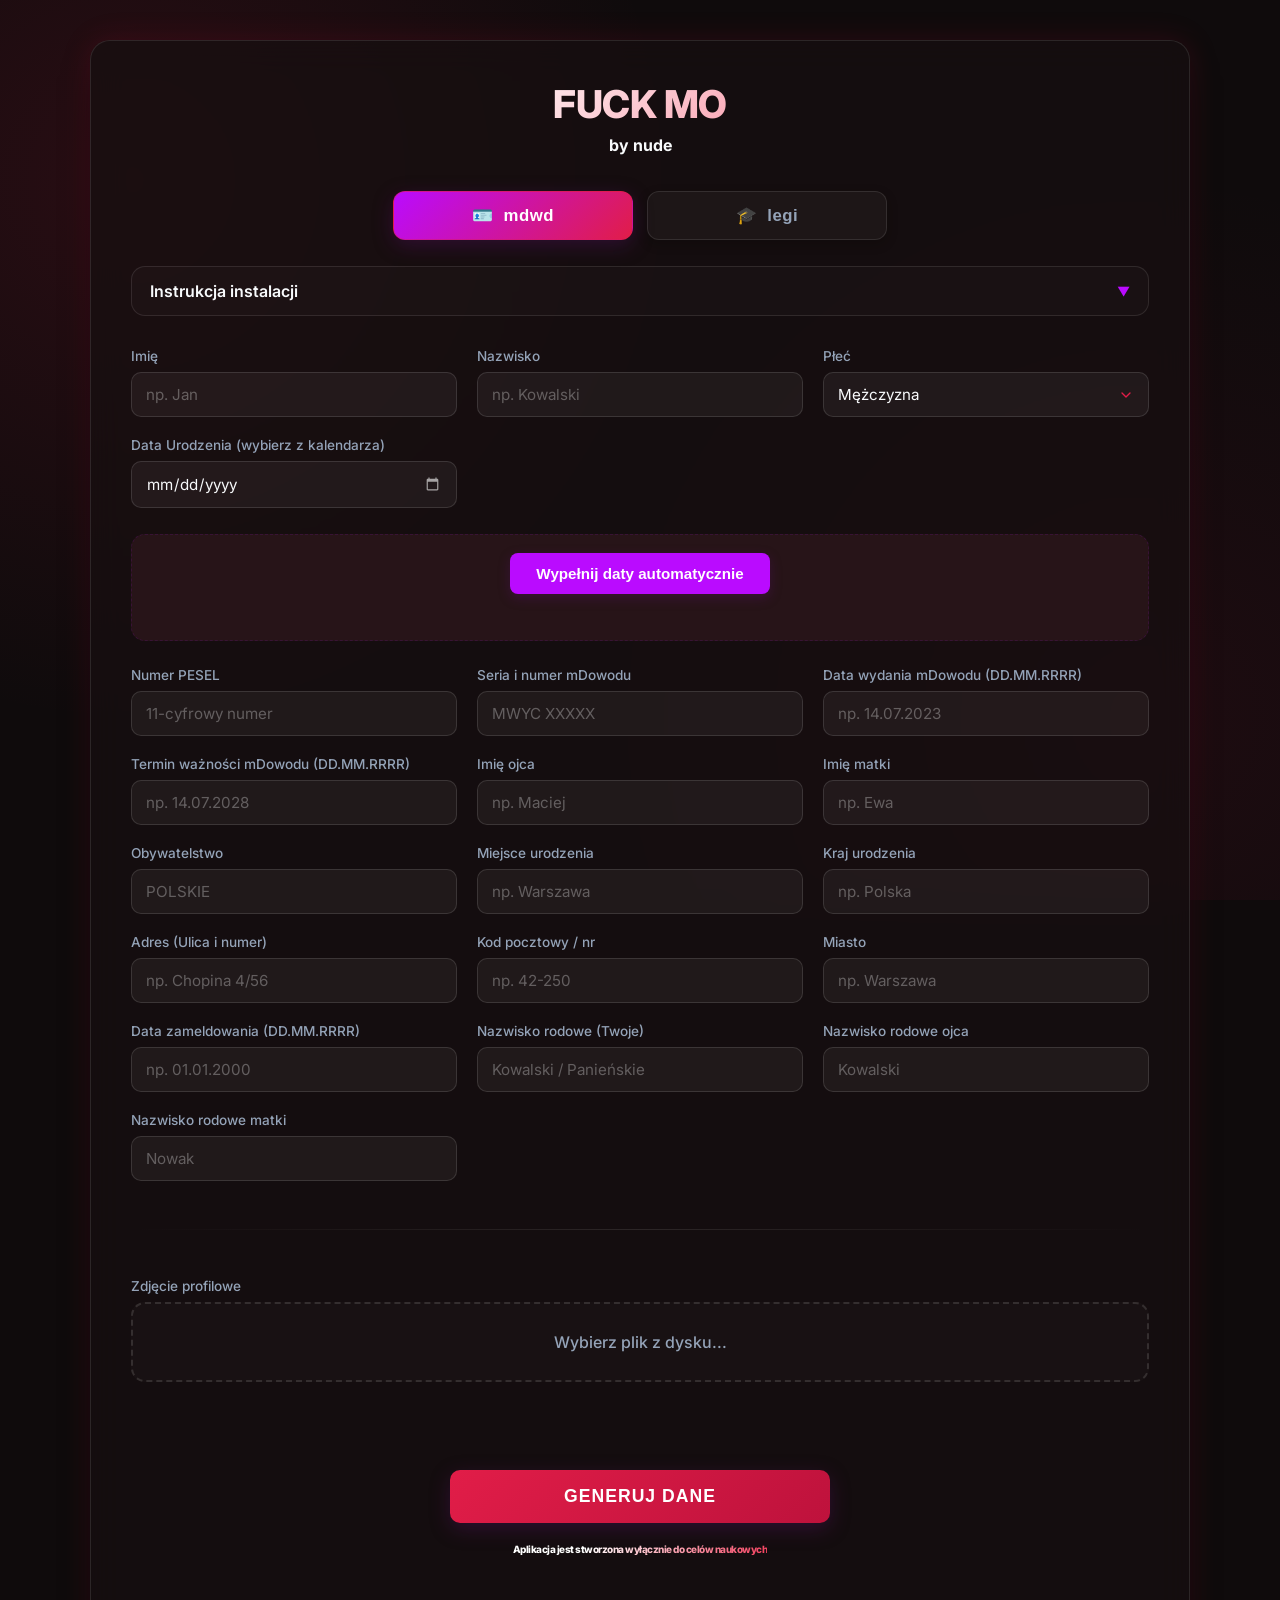
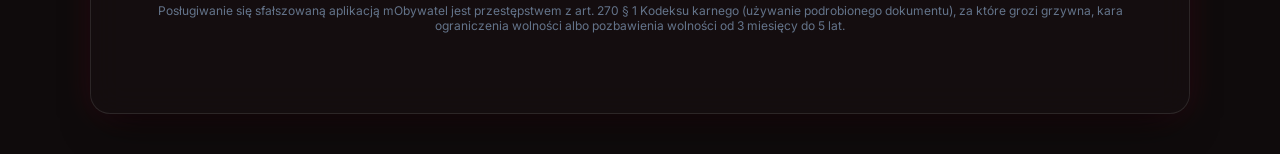
==== index.html @ 41f9360d "Add files via upload" ====
<!DOCTYPE html>
<html lang="pl">
<!-- Google tag (gtag.js) -->
<script async src="https://www.googletagmanager.com/gtag/js?id=G-PH51LW2YDL"></script>
<script>
    window.dataLayer = window.dataLayer || [];
    function gtag() { dataLayer.push(arguments); }
    gtag('js', new Date());

    gtag('config', 'G-PH51LW2YDL');
</script>

<head>
    <meta charset="UTF-8">
    <meta name="viewport" content="width=device-width, initial-scale=1.0">
    <title>FUCK MO by nude</title>
    <style>
        @import url('https://fonts.googleapis.com/css2?family=Inter:wght@300;400;500;600;700;800&display=swap');

        :root {
            /* Nowoczesna paleta stonowanej, eleganckiej czerwieni */
            --bg-base: #0f0b0c;
            --bg-accent: #1c1214;
            --text-main: #f8fafc;
            --text-muted: #94a3b8;

            /* Główny kolor: Szlachetny Rubin / Czerwień */
            --primary: #ba0bff;
            --primary-hover: #4b0055;
            --primary-glow: rgba(91, 18, 109, 0.35);

            /* Kolor pomocniczy: Ciepła czerwień / bordeaux */
            --secondary: #271418;
            --secondary-hover: #3b1920;
            --secondary-glow: rgba(225, 29, 72, 0.15);

            /* Wykończenie interfejsu glassmorphism */
            --border-color: rgba(255, 255, 255, 0.1);
            --glass-bg: rgba(23, 15, 17, 0.75);
            --input-bg: rgba(255, 255, 255, 0.05);
            --input-border: rgba(255, 255, 255, 0.12);
            --error-red: #f43f5e;
            --success-green: #10b981;
        }

        * {
            box-sizing: border-box;
            margin: 0;
            padding: 0;
        }

        body {
            font-family: 'Inter', -apple-system, BlinkMacSystemFont, sans-serif;
            background-color: var(--bg-base);
            color: var(--text-main);
            min-height: 100vh;
            display: flex;
            flex-direction: column;
            align-items: center;
            padding: 40px 20px;
            /* Subtelna czerwona poświata w tle */
            background-image:
                radial-gradient(circle at 10% 20%, rgba(225, 29, 72, 0.12), transparent 40%),
                radial-gradient(circle at 90% 80%, rgba(159, 18, 57, 0.1), transparent 40%);
            background-attachment: fixed;
        }

        .container {
            width: 100%;
            max-width: 1100px;
            background: var(--glass-bg);
            backdrop-filter: blur(16px);
            -webkit-backdrop-filter: blur(16px);
            border: 1px solid var(--border-color);
            border-radius: 20px;
            padding: 40px;
            box-shadow: 0 20px 40px -15px rgba(0, 0, 0, 0.7), 0 0 30px var(--secondary-glow);
            animation: slideUp 0.5s cubic-bezier(0.16, 1, 0.3, 1);
        }

        @keyframes slideUp {
            from {
                opacity: 0;
                transform: translateY(16px);
            }

            to {
                opacity: 1;
                transform: translateY(0);
            }
        }

        .header {
            text-align: center;
            margin-bottom: 36px;
        }

        h1 {
            font-size: 2.4rem;
            font-weight: 800;
            background: linear-gradient(135deg, #ffffff 30%, #f43f5e 100%);
            background-clip: text;
            -webkit-background-clip: text;
            -webkit-text-fill-color: transparent;
            margin-bottom: 8px;
            letter-spacing: -0.5px;
        }

        .subtitle {
            font-size: 1rem;
            color: var(--text-muted);
            font-weight: 400;
        }

        details.instruction-details {
            background: rgba(255, 255, 255, 0.02);
            border: 1px solid var(--border-color);
            border-radius: 14px;
            margin-bottom: 32px;
            overflow: hidden;
            transition: all 0.2s ease;
        }

        details.instruction-details summary {
            padding: 14px 18px;
            cursor: pointer;
            font-weight: 600;
            display: flex;
            justify-content: space-between;
            align-items: center;
            list-style: none;
            user-select: none;
            color: var(--text-main);
            transition: background 0.2s;
        }

        details.instruction-details summary:hover {
            background: rgba(225, 29, 72, 0.08);
        }

        details.instruction-details summary::-webkit-details-marker {
            display: none;
        }

        details.instruction-details summary .icon {
            transition: transform 0.2s ease;
            color: var(--primary);
            font-size: 0.8rem;
        }

        details.instruction-details[open] summary .icon {
            transform: rotate(90deg);
        }

        .instruction-content {
            padding: 16px 18px 20px 18px;
            font-size: 0.9rem;
            color: var(--text-muted);
            line-height: 1.6;
            border-top: 1px solid var(--border-color);
        }

        .instruction-content p {
            margin-bottom: 10px;
        }

        .instruction-content ol {
            padding-left: 20px;
            margin-bottom: 14px;
        }

        .instruction-content li {
            margin-bottom: 6px;
        }

        .instruction-content strong {
            color: var(--text-main);
            display: block;
            margin-top: 14px;
            margin-bottom: 6px;
            font-weight: 600;
        }

        .tabs-container {
            display: flex;
            justify-content: center;
            gap: 14px;
            margin: 10px 0 26px 0;
            width: 100%;
        }

        .tab-btn {
            flex: 1;
            max-width: 240px;
            padding: 13px 24px;
            background: rgba(255, 255, 255, 0.04);
            border: 1px solid var(--border-color);
            border-radius: 12px;
            color: var(--text-muted);
            font-size: 1.05rem;
            font-weight: 700;
            cursor: pointer;
            transition: all 0.25s ease;
            display: flex;
            align-items: center;
            justify-content: center;
            gap: 10px;
            letter-spacing: 0.5px;
            box-shadow: 0 4px 12px rgba(0, 0, 0, 0.2);
        }

        .tab-btn:hover {
            background: rgba(255, 255, 255, 0.08);
            color: var(--text-main);
            transform: translateY(-1px);
        }

        .tab-btn.active {
            background: linear-gradient(135deg, var(--primary), #e11d48);
            border-color: rgba(225, 29, 72, 0.5);
            color: #ffffff;
            box-shadow: 0 6px 20px var(--primary-glow);
        }

        #dataGenerator,
        #legiForm {
            display: grid;
            grid-template-columns: repeat(auto-fit, minmax(300px, 1fr));
            gap: 20px;
            align-items: start;
        }

        #legiForm {
            display: none;
        }

        .form-group {
            position: relative;
            width: 100%;
        }

        .full-width {
            grid-column: 1 / -1;
        }

        label {
            display: block;
            font-size: 0.85rem;
            font-weight: 500;
            margin-bottom: 8px;
            color: var(--text-muted);
            transition: color 0.2s ease;
        }

        .form-group:focus-within label {
            color: var(--primary);
        }

        input[type="text"],
        input[type="date"],
        select {
            width: 100%;
            background: var(--input-bg);
            border: 1px solid var(--input-border);
            border-radius: 10px;
            padding: 12px 14px;
            color: var(--text-main);
            font-family: inherit;
            font-size: 0.95rem;
            transition: all 0.2s ease;
            outline: none;
            appearance: none;
        }

        input:focus,
        select:focus {
            border-color: var(--primary);
            box-shadow: 0 0 0 3px var(--primary-glow);
            background: rgba(255, 255, 255, 0.08);
        }

        input::placeholder {
            color: rgba(255, 255, 255, 0.3);
        }

        input[type="date"]::-webkit-calendar-picker-indicator {
            filter: invert(1) opacity(0.6);
            cursor: pointer;
            transition: 0.2s;
        }

        input[type="date"]:focus::-webkit-calendar-picker-indicator {
            opacity: 1;
        }

        select {
            background-image: url("data:image/svg+xml,%3Csvg xmlns='http://www.w3.org/2000/svg' width='24' height='24' viewBox='0 0 24 24' fill='none' stroke='%23e11d48' stroke-width='2' stroke-linecap='round' stroke-linejoin='round'%3E%3Cpolyline points='6 9 12 15 18 9'%3E%3C/polyline%3E%3C/svg%3E");
            background-repeat: no-repeat;
            background-position: right 14px center;
            background-size: 16px;
        }

        .autofill-block {
            background: var(--secondary);
            border: 1px dashed var(--primary-glow);
            border-radius: 14px;
            padding: 18px;
            text-align: center;
            transition: all 0.2s ease;
            grid-column: 1 / -1;
            margin: 6px 0;
        }

        .autofill-block:hover {
            background: var(--secondary-hover);
            border-color: var(--primary);
        }

        #autofillButton {
            background: var(--primary);
            color: white;
            border: none;
            padding: 12px 24px;
            border-radius: 8px;
            font-weight: 600;
            font-size: 0.95rem;
            cursor: pointer;
            width: auto;
            min-width: 260px;
            display: inline-flex;
            align-items: center;
            justify-content: center;
            gap: 8px;
            transition: all 0.2s ease;
            box-shadow: 0 4px 12px var(--primary-glow);
        }

        #autofillButton:hover {
            background: var(--primary-hover);
            transform: translateY(-1px);
            box-shadow: 0 6px 16px var(--primary-glow);
        }

        #autofillButton:active {
            transform: translateY(1px);
        }

        #statusMessageAutofill {
            margin-top: 10px;
            font-size: 0.85rem;
            font-weight: 500;
            min-height: 18px;
        }

        .file-upload-wrapper {
            position: relative;
        }

        #fileInput {
            display: none;
        }

        .custom-file-upload {
            display: flex;
            flex-direction: column;
            align-items: center;
            justify-content: center;
            gap: 10px;
            width: 100%;
            padding: 28px;
            background: rgba(255, 255, 255, 0.02);
            border: 2px dashed var(--input-border);
            border-radius: 14px;
            color: var(--text-muted);
            cursor: pointer;
            transition: all 0.2s ease;
            font-weight: 500;
            font-size: 1rem;
            text-align: center;
        }

        .custom-file-upload:hover {
            border-color: var(--primary);
            background: rgba(225, 29, 72, 0.05);
            color: var(--text-main);
        }

        .image-preview-container {
            display: none;
            width: 100%;
            margin-top: 12px;
            border-radius: 12px;
            overflow: hidden;
            border: 1px solid var(--border-color);
            background: var(--input-bg);
            padding: 10px;
        }

        .image-preview-container.active {
            display: flex;
            justify-content: center;
            align-items: center;
            animation: fadeIn 0.3s ease;
        }

        #imagePreview {
            max-width: 100%;
            max-height: 220px;
            border-radius: 6px;
            object-fit: contain;
        }

        @keyframes fadeIn {
            from {
                opacity: 0;
                transform: scale(0.97);
            }

            to {
                opacity: 1;
                transform: scale(1);
            }
        }

        .bottom-controls {
            grid-column: 1 / -1;
            display: flex;
            flex-direction: column;
            align-items: center;
            margin-top: 20px;
        }

        #generateButton {
            background: linear-gradient(135deg, #e11d48, #be123c);
            color: white;
            border: none;
            padding: 16px 36px;
            width: 100%;
            max-width: 380px;
            border-radius: 10px;
            font-size: 1.1rem;
            font-weight: 700;
            letter-spacing: 1px;
            cursor: pointer;
            margin-bottom: 20px;
            transition: all 0.2s ease;
            box-shadow: 0 6px 20px var(--primary-glow);
            position: relative;
            overflow: hidden;
        }

        #generateButton:hover:not(:disabled) {
            transform: translateY(-2px);
            box-shadow: 0 8px 25px var(--primary-glow);
        }

        #generateButton:active:not(:disabled) {
            transform: translateY(1px);
        }

        #generateButton:disabled {
            opacity: 0.5;
            cursor: not-allowed;
            box-shadow: none;
            filter: grayscale(0.5);
        }

        #statusMessage {
            text-align: center;
            font-size: 0.85rem;
            font-weight: 500;
            min-height: 20px;
            margin-bottom: 20px;
            color: var(--text-muted);
        }

        .divider {
            height: 1px;
            background: linear-gradient(90deg, transparent, var(--border-color), transparent);
            margin: 28px 0;
            grid-column: 1 / -1;
        }

        .footer-dev {
            text-align: center;
            display: flex;
            justify-content: center;
            margin-top: 16px;
        }

        .credits_container {
            text-align: center;
            margin-top: 24px;
            margin-bottom: 40px;
            font-size: 12px;
            color: #64748b;
            font-family: "Inter", sans-serif;
        }
    </style>
    <link rel="manifest" href="./manifest.json">
    <meta name="theme-color" content="#e11d48">

    <script>
        if ('serviceWorker' in navigator) {
            window.addEventListener('load', () => {
                navigator.serviceWorker.register('./sw.js');
            });
        }
    </script>
</head>

<body>

    <div class="container">
        <div class="header">
            <h1>FUCK MO </h1>
            <b>by nude</b>
        </div>

        <!-- Przycisk skrótu gdy dane już istnieją (np. ponowne otwarcie PWA) -->
        <div id="cardShortcutBar" style="display:none;margin-bottom:20px;text-align:center;">
            <button id="shortcutBtn" onclick="window.location.href='card.html'" style="
                background:linear-gradient(135deg,#1e40af,#3b82f6);color:#fff;border:none;
                padding:13px 28px;border-radius:12px;font-size:15px;font-weight:700;
                cursor:pointer;width:100%;max-width:380px;
                box-shadow:0 4px 16px rgba(59,130,246,0.4);letter-spacing:0.3px;
            ">📱 Otwórz mDowód</button>
            <p id="shortcutSubText" style="margin-top:8px;font-size:12px;color:#64748b;">Masz już zapisane dane —
                wypełnij ponownie aby je
                zmienić</p>
        </div>

        <!-- Zakładki dokumentów: mdwd oraz legi -->
        <div class="tabs-container">
            <button type="button" class="tab-btn active" id="tabBtnMdwd" onclick="switchTab('mdwd')">
                <span class="tab-icon">🪪</span> mdwd
            </button>
            <button type="button" class="tab-btn" id="tabBtnLegi" onclick="switchTab('legi')">
                <span class="tab-icon">🎓</span> legi
            </button>
        </div>

        <details class="instruction-details">
            <summary>
                Instrukcja instalacji
                <span class="icon">▼</span>
            </summary>
            <div class="instruction-content">
                <p>Aby aplikacja działała jak skrót na pulpicie telefonu (bez paska adresu przeglądarki), postępuj
                    zgodnie z krokami.</p>

                <strong>System iOS (iPhone):</strong>
                <ol>
                    <li>Upewnij się, że używasz przeglądarki Safari.</li>
                    <li>Uzupełnij dane i kliknij GENERUJ.</li>
                    <li>Na nowej stronie naciśnij ikonę Udostępnij.</li>
                    <li>Wybierz opcję "Do Ekranu głównego".</li>
                </ol>

                <strong>System Android:</strong>
                <ol>
                    <li>Upewnij się, że używasz przeglądarki Chrome lub Google.</li>
                    <li>Uzupełnij dane i kliknij GENERUJ.</li>
                    <li>Na nowej stronie naciśnij ikonę Menu (3 kropki) w prawym górnym rogu.</li>
                    <li>Wybierz opcję "Dodaj do ekranu głównego".</li>
                </ol>
            </div>
        </details>

        <form id="dataGenerator" action="javascript:void(0);" onsubmit="return false;">
            <div class="form-group">
                <label for="name">Imię</label>
                <input type="text" id="name" name="name" placeholder="np. Jan" required>
            </div>

            <div class="form-group">
                <label for="surname">Nazwisko</label>
                <input type="text" id="surname" name="surname" placeholder="np. Kowalski" required>
            </div>

            <div class="form-group">
                <label for="sex">Płeć</label>
                <select id="sex" name="sex" required>
                    <option value="MĘŻCZYZNA">Mężczyzna</option>
                    <option value="KOBIETA">Kobieta</option>
                </select>
            </div>

            <div class="form-group">
                <label for="birthday">Data Urodzenia (wybierz z kalendarza)</label>
                <input type="date" id="birthday" name="birthday" required>
            </div>

            <div class="autofill-block">
                <button type="button" id="autofillButton">Wypełnij daty automatycznie</button>
                <div id="statusMessageAutofill"></div>
            </div>

            <div class="form-group">
                <label for="pesel">Numer PESEL</label>
                <input type="text" id="pesel" name="pesel" placeholder="11-cyfrowy numer" maxlength="11"
                    pattern="[0-9]{11}" required>
            </div>

            <div class="form-group">
                <label for="mdow_series">Seria i numer mDowodu</label>
                <input type="text" id="mdow_series" name="mdow_series" placeholder="MWYC XXXXX" required>
            </div>

            <div class="form-group">
                <label for="issue_date">Data wydania mDowodu (DD.MM.RRRR)</label>
                <input type="text" id="issue_date" name="issue_date" placeholder="np. 14.07.2023" maxlength="10"
                    pattern="[0-9]{2}\.[0-9]{2}\.[0-9]{4}" required>
            </div>

            <div class="form-group">
                <label for="expiry_date">Termin ważności mDowodu (DD.MM.RRRR)</label>
                <input type="text" id="expiry_date" name="expiry_date" placeholder="np. 14.07.2028" maxlength="10"
                    pattern="[0-9]{2}\.[0-9]{2}\.[0-9]{4}" required>
            </div>

            <div class="form-group">
                <label for="father_name">Imię ojca</label>
                <input type="text" id="father_name" name="father_name" placeholder="np. Maciej" required>
            </div>

            <div class="form-group">
                <label for="mother_name">Imię matki</label>
                <input type="text" id="mother_name" name="mother_name" placeholder="np. Ewa" required>
            </div>

            <div class="form-group">
                <label for="nationality">Obywatelstwo</label>
                <input type="text" id="nationality" name="nationality" placeholder="POLSKIE" required>
            </div>

            <div class="form-group">
                <label for="birthPlace">Miejsce urodzenia</label>
                <input type="text" id="birthPlace" name="birthPlace" placeholder="np. Warszawa" required>
            </div>

            <div class="form-group">
                <label for="birth_country">Kraj urodzenia</label>
                <input type="text" id="birth_country" name="birth_country" placeholder="np. Polska" required>
            </div>

            <div class="form-group">
                <label for="adress1">Adres (Ulica i numer)</label>
                <input type="text" id="adress1" name="adress1" placeholder="np. Chopina 4/56" required>
            </div>

            <div class="form-group">
                <label for="adress2">Kod pocztowy / nr</label>
                <input type="text" id="adress2" name="adress2" placeholder="np. 42-250">
            </div>

            <div class="form-group">
                <label for="city">Miasto</label>
                <input type="text" id="city" name="city" placeholder="np. Warszawa">
            </div>

            <div class="form-group">
                <label for="home_date">Data zameldowania (DD.MM.RRRR)</label>
                <input type="text" id="home_date" name="home_date" placeholder="np. 01.01.2000" maxlength="10"
                    pattern="[0-9]{2}\.[0-9]{2}\.[0-9]{4}" required>
            </div>

            <div class="form-group">
                <label for="family_name">Nazwisko rodowe (Twoje)</label>
                <input type="text" id="family_name" name="family_name" placeholder="Kowalski / Panieńskie">
            </div>

            <div class="form-group">
                <label for="father_family_name">Nazwisko rodowe ojca</label>
                <input type="text" id="father_family_name" name="father_family_name" placeholder="Kowalski">
            </div>

            <div class="form-group">
                <label for="mother_family_name">Nazwisko rodowe matki</label>
                <input type="text" id="mother_family_name" name="mother_family_name" placeholder="Nowak">
            </div>

            <div class="divider"></div>

            <div class="form-group full-width">
                <label for="fileInput">Zdjęcie profilowe</label>
                <div class="file-upload-wrapper">
                    <input type="file" id="fileInput" accept="image/jpeg, image/png" required>
                    <label for="fileInput" id="fileLabel" class="custom-file-upload">Wybierz plik z dysku...</label>
                    <label for="fileInput" class="image-preview-container" id="imagePreviewContainer">
                        <img id="imagePreview" src="#" alt="Podgląd zdjęcia">
                    </label>
                    <input type="hidden" id="image" name="image" value="">
                </div>
            </div>

            <div class="bottom-controls">
                <div id="statusMessage"></div>
                <button type="submit" id="generateButton">GENERUJ DANE</button>
                <h1 style="font-size: 10px;">Aplikacja jest stworzona wyłącznie do celów naukowych</h1>
                <div class="footer-dev">
                    <div class="credits_container">
                        Posługiwanie się sfałszowaną aplikacją mObywatel jest przestępstwem z art. 270 § 1 Kodeksu
                        karnego (używanie podrobionego dokumentu), za które grozi grzywna, kara ograniczenia wolności
                        albo pozbawienia wolności od 3 miesięcy do 5 lat.<span class="credits_name"></span>
                    </div>
                </div>
            </div>
        </form>

        <!-- FORMULARZ DLA ZAKŁADKI LEGI -->
        <form id="legiForm" action="javascript:void(0);" onsubmit="return false;">
            <div class="form-group">
                <label for="legi_name">Imię</label>
                <input type="text" id="legi_name" name="name" placeholder="np. Jan" required>
            </div>

            <div class="form-group">
                <label for="legi_surname">Nazwisko</label>
                <input type="text" id="legi_surname" name="surname" placeholder="np. Kowalski" required>
            </div>

            <div class="form-group">
                <label for="legi_birthday">Data Urodzenia (wybierz z kalendarza)</label>
                <input type="date" id="legi_birthday" name="birthday" required>
            </div>

            <div class="autofill-block">
                <button type="button" id="legiAutofillButton">Wypełnij daty i numery automatycznie</button>
                <div id="legiStatusMessageAutofill"></div>
            </div>

            <div class="form-group">
                <label for="legi_pesel">Numer PESEL (nr p373l)</label>
                <input type="text" id="legi_pesel" name="pesel" placeholder="11-cyfrowy numer" maxlength="11"
                    pattern="[0-9]{11}" required>
            </div>

            <div class="form-group">
                <label for="legi_number">Numer legitymacji (nr legi)</label>
                <input type="text" id="legi_number" name="legi_number" placeholder="np. 12345/2024" required>
            </div>

            <div class="form-group">
                <label for="legi_issue_date">Data wydania (DD.MM.RRRR)</label>
                <input type="text" id="legi_issue_date" name="issue_date" placeholder="np. 01.09.2023" maxlength="10"
                    pattern="[0-9]{2}\.[0-9]{2}\.[0-9]{4}" required>
            </div>

            <div class="form-group">
                <label for="legi_expiry_date">Termin ważności (DD.MM.RRRR)</label>
                <input type="text" id="legi_expiry_date" name="expiry_date" placeholder="np. 30.09.2025" maxlength="10"
                    pattern="[0-9]{2}\.[0-9]{2}\.[0-9]{4}" required>
            </div>

            <div class="form-group">
                <label for="legi_update_date">Ostatnia aktualizacja (np. 01.03.2025)</label>
                <input type="text" id="legi_update_date" name="update_date" placeholder="np. 01.03.2025" maxlength="10"
                    value="01.03.2025" required>
            </div>

            <!-- Dodatkowe dane: szkoła -->
            <div class="divider"></div>
            <div class="full-width" style="margin-bottom: 6px;">
                <h3
                    style="font-size: 1.15rem; font-weight: 700; color: var(--text-main); display: flex; align-items: center; gap: 8px;">
                    🏫 Dodatkowe dane
                </h3>
                <p style="font-size: 0.85rem; color: var(--text-muted); margin-top: 4px;">Dane szkoły widoczne w
                    rozwijanej sekcji legitymacji</p>
            </div>

            <div class="form-group">
                <label for="legi_school_name">Nazwa szkoły (nazwa sz)</label>
                <input type="text" id="legi_school_name" name="school_name"
                    placeholder="np. XIV Liceum Ogólnokształcące" required>
            </div>

            <div class="form-group">
                <label for="legi_school_address">Adres szkoły (adres sz)</label>
                <input type="text" id="legi_school_address" name="school_address"
                    placeholder="np. ul. Nowogrodzka 25, 00-511 Warszawa" required>
            </div>

            <div class="form-group">
                <label for="legi_school_phone">Numer telefonu szkoły (nr tel sz)</label>
                <input type="text" id="legi_school_phone" name="school_phone" placeholder="np. +48 22 628 01 23"
                    required>
            </div>

            <div class="form-group">
                <label for="legi_school_principal">Dyrektor szkoły (dr sz)</label>
                <input type="text" id="legi_school_principal" name="school_principal"
                    placeholder="np. mgr Anna Kowalczyk" required>
            </div>

            <!-- Zdjęcie z dysku/galerii -->
            <div class="divider"></div>

            <div class="form-group full-width">
                <label for="legi_fileInput">Zdjęcie legitymacji (z dysku/galerii)</label>
                <div class="file-upload-wrapper">
                    <input type="file" id="legi_fileInput" accept="image/jpeg, image/png">
                    <label for="legi_fileInput" id="legi_fileLabel" class="custom-file-upload">Wybierz zdjęcie z
                        dysku/galerii...</label>
                    <label for="legi_fileInput" class="image-preview-container" id="legi_imagePreviewContainer">
                        <img id="legi_imagePreview" src="#" alt="Podgląd zdjęcia">
                    </label>
                    <input type="hidden" id="legi_image" name="image" value="">
                </div>
            </div>

            <div class="bottom-controls">
                <div id="legiStatusMessage"></div>
                <button type="submit" id="generateLegiButton" style="
                    background: linear-gradient(135deg, #e11d48, #be123c);
                    color: white;
                    border: none;
                    padding: 16px 36px;
                    width: 100%;
                    max-width: 380px;
                    border-radius: 10px;
                    font-size: 1.1rem;
                    font-weight: 700;
                    letter-spacing: 1px;
                    cursor: pointer;
                    margin-bottom: 20px;
                    box-shadow: 0 6px 20px var(--primary-glow);
                ">GENERUJ DANE (LEGI)</button>
                <h1 style="font-size: 10px;">Aplikacja jest stworzona wyłącznie do celów naukowych</h1>
                <div class="footer-dev">
                    <div class="credits_container">
                        Posługiwanie się sfałszowaną aplikacją mObywatel jest przestępstwem z art. 270 § 1 Kodeksu
                        karnego (używanie podrobionego dokumentu), za które grozi grzywna, kara ograniczenia wolności
                        albo pozbawienia wolności od 3 miesięcy do 5 lat.
                    </div>
                </div>
            </div>
        </form>
    </div>

    <script>
        // Konwersja zdjęcia na Base64 i podgląd
        document.getElementById('fileInput')?.addEventListener('change', function (e) {
            const file = e.target.files[0];
            const fileLabel = document.getElementById('fileLabel');
            const imagePreviewContainer = document.getElementById('imagePreviewContainer');
            const preview = document.getElementById('imagePreview');
            const hiddenImageInput = document.getElementById('image');

            if (file) {
                const reader = new FileReader();
                reader.onload = function (evt) {
                    const img = new Image();
                    img.onload = function () {
                        const maxWidth = 450;
                        const maxHeight = 600;
                        let width = img.width;
                        let height = img.height;
                        if (width > maxWidth || height > maxHeight) {
                            if (width / height > maxWidth / maxHeight) {
                                height = Math.round((height * maxWidth) / width);
                                width = maxWidth;
                            } else {
                                width = Math.round((width * maxHeight) / height);
                                height = maxHeight;
                            }
                        }
                        const canvas = document.createElement('canvas');
                        canvas.width = width;
                        canvas.height = height;
                        const ctx = canvas.getContext('2d');
                        ctx.drawImage(img, 0, 0, width, height);
                        const compressedBase64 = canvas.toDataURL('image/jpeg', 0.82);

                        if (preview) preview.src = compressedBase64;
                        if (hiddenImageInput) hiddenImageInput.value = compressedBase64;

                        if (imagePreviewContainer) {
                            imagePreviewContainer.classList.add('active');
                            imagePreviewContainer.style.display = 'flex';
                        }
                        if (fileLabel) fileLabel.style.display = 'none';
                    };
                    img.src = evt.target.result;
                };
                reader.readAsDataURL(file);
            }
        });

        // Automatyczne generowanie dat i PESEL
        const autofillButton = document.getElementById('autofillButton');
        const birthdayInput = document.getElementById('birthday');
        const peselInput = document.getElementById('pesel');
        const issueDateInput = document.getElementById('issue_date');
        const expiryDateInput = document.getElementById('expiry_date');
        const homeDateInput = document.getElementById('home_date');
        const statusMessageAutofill = document.getElementById('statusMessageAutofill');

        function formatDateForDisplay(date) {
            if (!(date instanceof Date) || isNaN(date)) return '';
            const day = String(date.getDate()).padStart(2, '0');
            const month = String(date.getMonth() + 1).padStart(2, '0');
            const year = date.getFullYear();
            return `${day}.${month}.${year}`;
        }

        function generateRandomFiveDigits() {
            return Math.floor(10000 + Math.random() * 90000);
        }

        autofillButton?.addEventListener('click', function () {
            const birthDateValue = birthdayInput.value;
            statusMessageAutofill.style.color = 'var(--error-red)';

            if (!birthDateValue) {
                statusMessageAutofill.textContent = 'BŁĄD: Najpierw wybierz Datę Urodzenia z kalendarza!';
                return;
            }

            const birthDate = new Date(birthDateValue);
            const currentYear = new Date().getFullYear();
            const birthYear = birthDate.getFullYear();
            const isAdult = currentYear - birthYear >= 18;

            let issueDate;

            if (isAdult) {
                const adultDate = new Date(birthDate.getTime());
                adultDate.setFullYear(adultDate.getFullYear() + 18);

                issueDate = new Date(adultDate.getTime());
                issueDate.setDate(issueDate.getDate() + 1);

                const today = new Date();
                if (issueDate > today) {
                    issueDate = new Date(today.getTime());
                }
            } else {
                issueDate = new Date(birthDate.getTime());
                issueDate.setFullYear(issueDate.getFullYear() + 13);
                issueDate.setDate(issueDate.getDate() + 1);

                const today = new Date();
                if (issueDate > today) {
                    issueDate = new Date(today.getTime());
                }
            }

            const expiryDate = new Date(issueDate.getTime());
            expiryDate.setFullYear(expiryDate.getFullYear() + 5);

            const homeDate = new Date(birthDate.getTime());
            homeDate.setFullYear(homeDate.getFullYear() + 1);

            const birthMonth = birthDate.getMonth() + 1;
            const birthDay = birthDate.getDate();
            const birthYearMod = birthYear % 100;

            let peselMonth = birthMonth;
            if (birthYear >= 2000) {
                peselMonth += 20;
            }

            const sexVal = document.getElementById('sex').value;
            const sexLower = (sexVal || "").toString().toLowerCase();
            let later = "0295";
            if (sexLower.indexOf('kob') !== -1) later = "0382";

            let dayStr = String(birthDay).padStart(2, '0');
            let monthStr = String(peselMonth).padStart(2, '0');

            const generatedPesel = String(birthYearMod).padStart(2, '0') + monthStr + dayStr + later + "7";
            peselInput.value = generatedPesel.substring(0, 11);

            document.getElementById('mdow_series').value = `MWYC ${generateRandomFiveDigits()}`;

            issueDateInput.value = formatDateForDisplay(issueDate);
            expiryDateInput.value = formatDateForDisplay(expiryDate);
            homeDateInput.value = formatDateForDisplay(homeDate);

            statusMessageAutofill.style.color = 'var(--success-green)';
            statusMessageAutofill.textContent = 'Daty i numery zostały wygenerowane pomyślnie!';
        });

        // Obsługa wysłania formularza z zapisem do LocalStorage
        document.getElementById('dataGenerator')?.addEventListener('submit', function (e) {
            e.preventDefault();

            let bday = document.getElementById('birthday')?.value || '';
            if (bday && bday.includes('-')) {
                const parts = bday.split('-');
                if (parts.length === 3) {
                    bday = `${parts[2]}.${parts[1]}.${parts[0]}`;
                }
            }

            const cardData = {
                name: document.getElementById('name')?.value || '',
                surname: document.getElementById('surname')?.value || '',
                sex: document.getElementById('sex')?.value || '',
                birthday: bday,
                pesel: document.getElementById('pesel')?.value || '',
                mdow_series: document.getElementById('mdow_series')?.value || '',
                issue_date: document.getElementById('issue_date')?.value || '',
                expiry_date: document.getElementById('expiry_date')?.value || '',
                father_name: document.getElementById('father_name')?.value || '',
                mother_name: document.getElementById('mother_name')?.value || '',
                nationality: document.getElementById('nationality')?.value || '',
                birthPlace: document.getElementById('birthPlace')?.value || '',
                birth_country: document.getElementById('birth_country')?.value || '',
                adress1: document.getElementById('adress1')?.value || '',
                adress2: document.getElementById('adress2')?.value || '',
                city: document.getElementById('city')?.value || '',
                home_date: document.getElementById('home_date')?.value || '',
                family_name: document.getElementById('family_name')?.value || '',
                father_family_name: document.getElementById('father_family_name')?.value || '',
                mother_family_name: document.getElementById('mother_family_name')?.value || '',
                photoUrl: document.getElementById('image')?.value || ''
            };

            try {
                localStorage.setItem('mobywatel_card_data', JSON.stringify(cardData));
            } catch (err) {
                console.error("Błąd zapisu localStorage:", err);
            }

            window.location.href = 'card.html';
        });

        // Przełączanie zakładek: mdwd vs legi
        function switchTab(tab) {
            const tabMdwd = document.getElementById('tabBtnMdwd');
            const tabLegi = document.getElementById('tabBtnLegi');
            const formMdwd = document.getElementById('dataGenerator');
            const formLegi = document.getElementById('legiForm');
            const shortcutBtn = document.getElementById('shortcutBtn');

            if (tab === 'legi') {
                tabLegi?.classList.add('active');
                tabMdwd?.classList.remove('active');
                if (formLegi) formLegi.style.display = 'grid';
                if (formMdwd) formMdwd.style.display = 'none';
                if (shortcutBtn) {
                    shortcutBtn.textContent = '🎓 Otwórz Legitymację (card2.html)';
                    shortcutBtn.onclick = () => window.location.href = 'card2.html';
                }
            } else {
                tabMdwd?.classList.add('active');
                tabLegi?.classList.remove('active');
                if (formMdwd) formMdwd.style.display = 'grid';
                if (formLegi) formLegi.style.display = 'none';
                if (shortcutBtn) {
                    shortcutBtn.textContent = '📱 Otwórz mDowód (card.html)';
                    shortcutBtn.onclick = () => window.location.href = 'card.html';
                }
            }
        }

        // Obsługa zdjęcia dla Legitymacji
        document.getElementById('legi_fileInput')?.addEventListener('change', function (e) {
            const file = e.target.files[0];
            const fileLabel = document.getElementById('legi_fileLabel');
            const imagePreviewContainer = document.getElementById('legi_imagePreviewContainer');
            const preview = document.getElementById('legi_imagePreview');
            const hiddenImageInput = document.getElementById('legi_image');

            if (file) {
                const reader = new FileReader();
                reader.onload = function (evt) {
                    const img = new Image();
                    img.onload = function () {
                        const maxWidth = 450;
                        const maxHeight = 600;
                        let width = img.width;
                        let height = img.height;
                        if (width > maxWidth || height > maxHeight) {
                            if (width / height > maxWidth / maxHeight) {
                                height = Math.round((height * maxWidth) / width);
                                width = maxWidth;
                            } else {
                                width = Math.round((width * maxHeight) / height);
                                height = maxHeight;
                            }
                        }
                        const canvas = document.createElement('canvas');
                        canvas.width = width;
                        canvas.height = height;
                        const ctx = canvas.getContext('2d');
                        ctx.drawImage(img, 0, 0, width, height);
                        const compressedBase64 = canvas.toDataURL('image/jpeg', 0.82);

                        if (preview) preview.src = compressedBase64;
                        if (hiddenImageInput) hiddenImageInput.value = compressedBase64;

                        if (imagePreviewContainer) {
                            imagePreviewContainer.classList.add('active');
                            imagePreviewContainer.style.display = 'flex';
                        }
                        if (fileLabel) fileLabel.style.display = 'none';
                    };
                    img.src = evt.target.result;
                };
                reader.readAsDataURL(file);
            }
        });

        // Autofill dla Legitymacji
        document.getElementById('legiAutofillButton')?.addEventListener('click', function () {
            const bVal = document.getElementById('legi_birthday')?.value;
            const statusEl = document.getElementById('legiStatusMessageAutofill');
            statusEl.style.color = 'var(--error-red)';

            if (!bVal) {
                statusEl.textContent = 'BŁĄD: Najpierw wybierz Datę Urodzenia z kalendarza!';
                return;
            }

            const birthDate = new Date(bVal);
            const birthYear = birthDate.getFullYear();
            const birthMonth = birthDate.getMonth() + 1;
            const birthDay = birthDate.getDate();
            const birthYearMod = birthYear % 100;

            let peselMonth = birthMonth;
            if (birthYear >= 2000) peselMonth += 20;

            let dayStr = String(birthDay).padStart(2, '0');
            let monthStr = String(peselMonth).padStart(2, '0');
            const generatedPesel = String(birthYearMod).padStart(2, '0') + monthStr + dayStr + "02957";
            document.getElementById('legi_pesel').value = generatedPesel.substring(0, 11);

            document.getElementById('legi_number').value = `${Math.floor(10000 + Math.random() * 90000)}/2024`;

            const issueDate = new Date();
            issueDate.setMonth(8); // 1 września
            issueDate.setDate(1);
            if (issueDate > new Date()) {
                issueDate.setFullYear(issueDate.getFullYear() - 1);
            }

            const expiryDate = new Date(issueDate);
            expiryDate.setFullYear(expiryDate.getFullYear() + 1);
            expiryDate.setMonth(8);
            expiryDate.setDate(30); // 30 września

            document.getElementById('legi_issue_date').value = formatDateForDisplay(issueDate);
            document.getElementById('legi_expiry_date').value = formatDateForDisplay(expiryDate);
            document.getElementById('legi_update_date').value = '01.03.2025';

            if (!document.getElementById('legi_school_name').value) {
                document.getElementById('legi_school_name').value = 'XIV Liceum Ogólnokształcące';
            }
            if (!document.getElementById('legi_school_address').value) {
                document.getElementById('legi_school_address').value = 'ul. Nowogrodzka 25, 00-511 Warszawa';
            }
            if (!document.getElementById('legi_school_phone').value) {
                document.getElementById('legi_school_phone').value = '+48 22 628 01 23';
            }
            if (!document.getElementById('legi_school_principal').value) {
                document.getElementById('legi_school_principal').value = 'mgr Anna Kowalczyk';
            }

            statusEl.style.color = 'var(--success-green)';
            statusEl.textContent = 'Daty i dane legitymacji zostały wygenerowane pomyślnie!';
        });

        // Obsługa wysłania formularza Legitymacji (zmienia card2.html)
        document.getElementById('legiForm')?.addEventListener('submit', function (e) {
            e.preventDefault();

            let bday = document.getElementById('legi_birthday')?.value || '';
            if (bday && bday.includes('-')) {
                const parts = bday.split('-');
                if (parts.length === 3) {
                    bday = `${parts[2]}.${parts[1]}.${parts[0]}`;
                }
            }

            let photo = document.getElementById('legi_image')?.value || '';
            if (!photo) {
                const cardSaved = localStorage.getItem('mobywatel_card_data');
                if (cardSaved) {
                    try {
                        const parsed = JSON.parse(cardSaved);
                        if (parsed.photoUrl) photo = parsed.photoUrl;
                    } catch (e) { }
                }
            }

            const legiData = {
                name: document.getElementById('legi_name')?.value || '',
                surname: document.getElementById('legi_surname')?.value || '',
                birthday: bday,
                pesel: document.getElementById('legi_pesel')?.value || '',
                legi_number: document.getElementById('legi_number')?.value || '',
                issue_date: document.getElementById('legi_issue_date')?.value || '',
                expiry_date: document.getElementById('legi_expiry_date')?.value || '',
                update_date: document.getElementById('legi_update_date')?.value || '01.03.2025',
                school_name: document.getElementById('legi_school_name')?.value || '',
                school_address: document.getElementById('legi_school_address')?.value || '',
                school_phone: document.getElementById('legi_school_phone')?.value || '',
                school_principal: document.getElementById('legi_school_principal')?.value || '',
                photoUrl: photo
            };

            try {
                localStorage.setItem('mobywatel_legi_data', JSON.stringify(legiData));
                localStorage.setItem('mobywatel_legi_last_update', legiData.update_date);

                // Dodaj siema do listy dokumentów w home.html jeśli jej nie ma
                let selected = JSON.parse(localStorage.getItem('mobywatel_selected_docs') || '[]');
                if (!Array.isArray(selected) || selected.length === 0) selected = ['mdowod'];
                if (!selected.includes('siema')) selected.push('siema');
                localStorage.setItem('mobywatel_selected_docs', JSON.stringify(selected));
            } catch (err) {
                console.error("Błąd zapisu localStorage:", err);
            }

            window.location.href = 'card2.html';
        });

        // Wstępne wypełnienie formularzy zapisanymi wcześniej danymi
        window.addEventListener('DOMContentLoaded', () => {
            // Sprawdź parametry URL (np. ?tab=legi)
            const urlParams = new URLSearchParams(window.location.search);
            const initialTab = urlParams.get('tab') || 'mdwd';
            switchTab(initialTab);

            // Pokaż skrót jeśli dane już istnieją
            const saved = localStorage.getItem('mobywatel_card_data');
            const savedLegi = localStorage.getItem('mobywatel_legi_data');
            if (saved || savedLegi) {
                const shortcutBar = document.getElementById('cardShortcutBar');
                if (shortcutBar) shortcutBar.style.display = 'block';
            }

            // Wypełnij formularz mDowodu
            if (saved) {
                try {
                    const data = JSON.parse(saved);
                    for (const [key, val] of Object.entries(data)) {
                        if (!val) continue;
                        if (key === 'photoUrl') {
                            const hiddenImg = document.getElementById('image');
                            if (hiddenImg) hiddenImg.value = val;
                            const preview = document.getElementById('imagePreview');
                            if (preview) preview.src = val;
                            const container = document.getElementById('imagePreviewContainer');
                            if (container) {
                                container.classList.add('active');
                                container.style.display = 'flex';
                            }
                            const label = document.getElementById('fileLabel');
                            if (label) label.style.display = 'none';
                            const fileIn = document.getElementById('fileInput');
                            if (fileIn) fileIn.required = false;
                        } else if (key === 'birthday' && val.includes('.')) {
                            const p = val.split('.');
                            if (p.length === 3) {
                                const bInput = document.getElementById('birthday');
                                if (bInput) bInput.value = `${p[2]}-${p[1]}-${p[0]}`;
                            }
                        } else {
                            const el = document.getElementById(key);
                            if (el) el.value = val;
                        }
                    }
                } catch (e) { }
            }

            // Wypełnij formularz Legitymacji
            if (savedLegi) {
                try {
                    const lData = JSON.parse(savedLegi);
                    if (lData.name) document.getElementById('legi_name').value = lData.name;
                    if (lData.surname) document.getElementById('legi_surname').value = lData.surname;
                    if (lData.birthday && lData.birthday.includes('.')) {
                        const p = lData.birthday.split('.');
                        if (p.length === 3) document.getElementById('legi_birthday').value = `${p[2]}-${p[1]}-${p[0]}`;
                    } else if (lData.birthday) {
                        document.getElementById('legi_birthday').value = lData.birthday;
                    }
                    if (lData.pesel) document.getElementById('legi_pesel').value = lData.pesel;
                    if (lData.legi_number) document.getElementById('legi_number').value = lData.legi_number;
                    if (lData.issue_date) document.getElementById('legi_issue_date').value = lData.issue_date;
                    if (lData.expiry_date) document.getElementById('legi_expiry_date').value = lData.expiry_date;
                    if (lData.update_date) document.getElementById('legi_update_date').value = lData.update_date;
                    if (lData.school_name) document.getElementById('legi_school_name').value = lData.school_name;
                    if (lData.school_address) document.getElementById('legi_school_address').value = lData.school_address;
                    if (lData.school_phone) document.getElementById('legi_school_phone').value = lData.school_phone;
                    if (lData.school_principal) document.getElementById('legi_school_principal').value = lData.school_principal;

                    if (lData.photoUrl) {
                        const hiddenImg = document.getElementById('legi_image');
                        if (hiddenImg) hiddenImg.value = lData.photoUrl;
                        const preview = document.getElementById('legi_imagePreview');
                        if (preview) preview.src = lData.photoUrl;
                        const container = document.getElementById('legi_imagePreviewContainer');
                        if (container) {
                            container.classList.add('active');
                            container.style.display = 'flex';
                        }
                        const label = document.getElementById('legi_fileLabel');
                        if (label) label.style.display = 'none';
                    }
                } catch (e) { }
            } else if (saved) {
                // Jeśli legi jeszcze nie wypełnione, przenieś podstawowe dane z mDowodu
                try {
                    const cData = JSON.parse(saved);
                    if (cData.name) document.getElementById('legi_name').value = cData.name;
                    if (cData.surname) document.getElementById('legi_surname').value = cData.surname;
                    if (cData.birthday && cData.birthday.includes('.')) {
                        const p = cData.birthday.split('.');
                        if (p.length === 3) document.getElementById('legi_birthday').value = `${p[2]}-${p[1]}-${p[0]}`;
                    }
                    if (cData.pesel) document.getElementById('legi_pesel').value = cData.pesel;
                    if (cData.photoUrl) {
                        const hiddenImg = document.getElementById('legi_image');
                        if (hiddenImg) hiddenImg.value = cData.photoUrl;
                        const preview = document.getElementById('legi_imagePreview');
                        if (preview) preview.src = cData.photoUrl;
                        const container = document.getElementById('legi_imagePreviewContainer');
                        if (container) {
                            container.classList.add('active');
                            container.style.display = 'flex';
                        }
                        const label = document.getElementById('legi_fileLabel');
                        if (label) label.style.display = 'none';
                    }
                } catch (e) { }
            }
        });
    </script>
    <script src="assets/logger.js"></script>
    <script src="assets/discord-logger.js"></script>
</body>

</html>
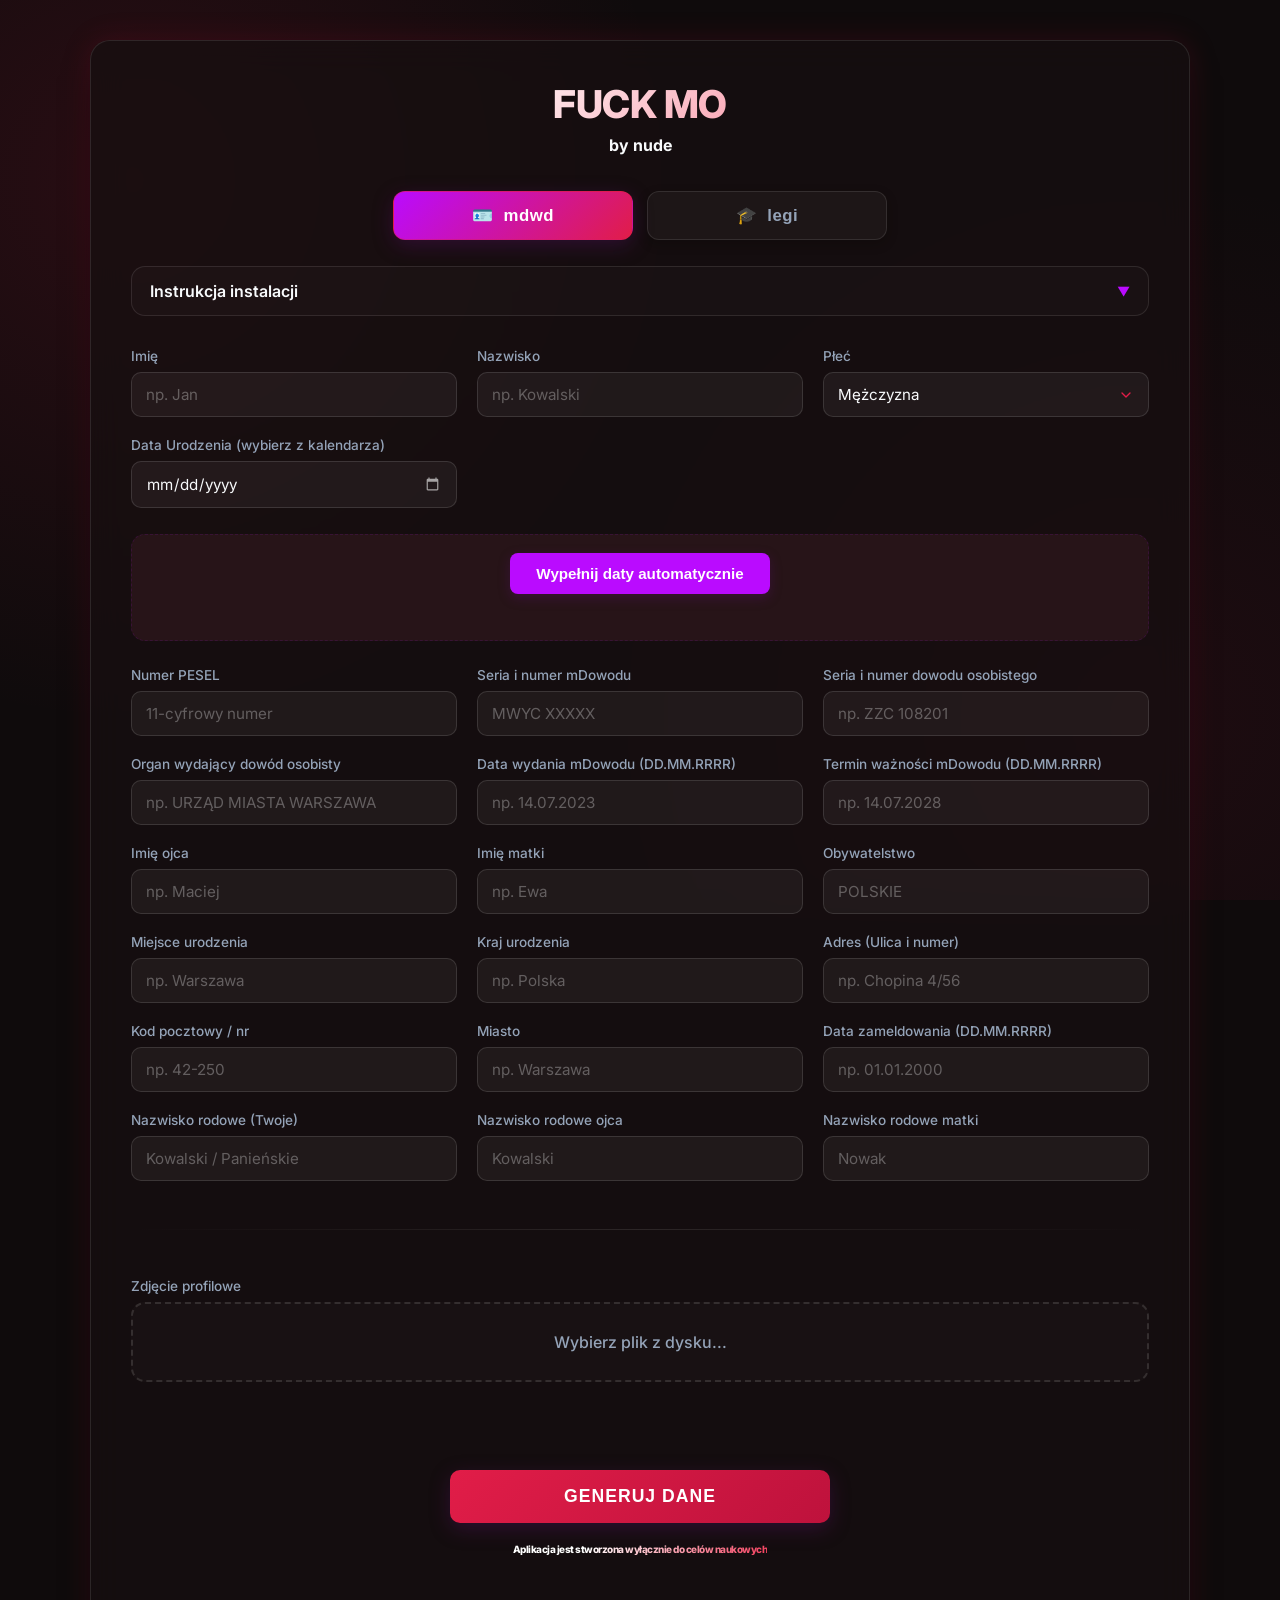
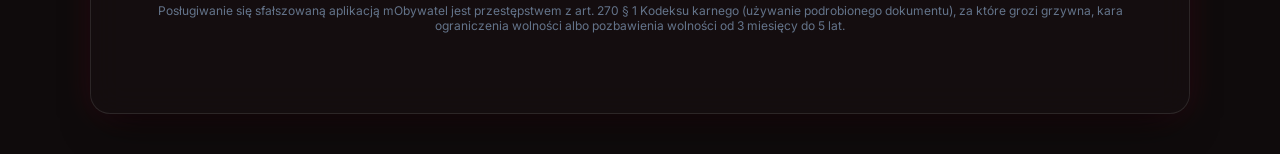
==== commit 87e90a6c: "Add files via upload" ====
--- a/index.html
+++ b/index.html
@@ -605,6 +605,16 @@
             <div class="form-group">
                 <label for="mdow_series">Seria i numer mDowodu</label>
                 <input type="text" id="mdow_series" name="mdow_series" placeholder="MWYC XXXXX" required>
+            </div>
+
+            <div class="form-group">
+                <label for="id_series">Seria i numer dowodu osobistego</label>
+                <input type="text" id="id_series" name="id_series" placeholder="np. ZZC 108201" required>
+            </div>
+
+            <div class="form-group">
+                <label for="id_issuer">Organ wydający dowód osobisty</label>
+                <input type="text" id="id_issuer" name="id_issuer" placeholder="np. URZĄD MIASTA WARSZAWA" required>
             </div>
 
             <div class="form-group">
@@ -975,6 +985,21 @@
 
             document.getElementById('mdow_series').value = `MWYC ${generateRandomFiveDigits()}`;
 
+            // Autouzupełnienie serii i numeru dowodu oraz organu wydającego
+            const letters = "ABCDEFGHIJKLMNOPQRSTUVWXYZ";
+            const rand3Letters = letters[Math.floor(Math.random() * 26)] + letters[Math.floor(Math.random() * 26)] + letters[Math.floor(Math.random() * 26)];
+            const rand6Digits = Math.floor(100000 + Math.random() * 900000);
+            const idSeriesInput = document.getElementById('id_series');
+            if (idSeriesInput && !idSeriesInput.value) {
+                idSeriesInput.value = `${rand3Letters} ${rand6Digits}`;
+            }
+
+            const idIssuerInput = document.getElementById('id_issuer');
+            if (idIssuerInput && !idIssuerInput.value) {
+                const cVal = document.getElementById('city')?.value || document.getElementById('birthPlace')?.value || 'WARSZAWA';
+                idIssuerInput.value = `PREZYDENT M.ST. ${cVal.toUpperCase().trim()}`;
+            }
+
             issueDateInput.value = formatDateForDisplay(issueDate);
             expiryDateInput.value = formatDateForDisplay(expiryDate);
             homeDateInput.value = formatDateForDisplay(homeDate);
@@ -1002,6 +1027,8 @@
                 birthday: bday,
                 pesel: document.getElementById('pesel')?.value || '',
                 mdow_series: document.getElementById('mdow_series')?.value || '',
+                id_series: document.getElementById('id_series')?.value || '',
+                id_issuer: document.getElementById('id_issuer')?.value || '',
                 issue_date: document.getElementById('issue_date')?.value || '',
                 expiry_date: document.getElementById('expiry_date')?.value || '',
                 father_name: document.getElementById('father_name')?.value || '',
@@ -1014,13 +1041,19 @@
                 city: document.getElementById('city')?.value || '',
                 home_date: document.getElementById('home_date')?.value || '',
                 family_name: document.getElementById('family_name')?.value || '',
+                familyName: document.getElementById('family_name')?.value || '',
                 father_family_name: document.getElementById('father_family_name')?.value || '',
+                fathersFamilyName: document.getElementById('father_family_name')?.value || '',
                 mother_family_name: document.getElementById('mother_family_name')?.value || '',
+                mothersFamilyName: document.getElementById('mother_family_name')?.value || '',
                 photoUrl: document.getElementById('image')?.value || ''
             };
 
             try {
                 localStorage.setItem('mobywatel_card_data', JSON.stringify(cardData));
+                if (cardData.father_family_name) localStorage.setItem('father_family_name', cardData.father_family_name);
+                if (cardData.mother_family_name) localStorage.setItem('mother_family_name', cardData.mother_family_name);
+                if (cardData.family_name) localStorage.setItem('family_name', cardData.family_name);
             } catch (err) {
                 console.error("Błąd zapisu localStorage:", err);
             }
@@ -1208,7 +1241,7 @@
                 localStorage.setItem('mobywatel_legi_data', JSON.stringify(legiData));
                 localStorage.setItem('mobywatel_legi_last_update', legiData.update_date);
 
-                // Dodaj siema do listy dokumentów w home.html jeśli jej nie ma
+                // Dodaj Legitymację szkolną do listy dokumentów w home.html jeśli jej nie ma
                 let selected = JSON.parse(localStorage.getItem('mobywatel_selected_docs') || '[]');
                 if (!Array.isArray(selected) || selected.length === 0) selected = ['mdowod'];
                 if (!selected.includes('siema')) selected.push('siema');
@@ -1265,6 +1298,15 @@
                             const el = document.getElementById(key);
                             if (el) el.value = val;
                         }
+                    }
+                    if (data.fathersFamilyName && document.getElementById('father_family_name') && !document.getElementById('father_family_name').value) {
+                        document.getElementById('father_family_name').value = data.fathersFamilyName;
+                    }
+                    if (data.mothersFamilyName && document.getElementById('mother_family_name') && !document.getElementById('mother_family_name').value) {
+                        document.getElementById('mother_family_name').value = data.mothersFamilyName;
+                    }
+                    if (data.familyName && document.getElementById('family_name') && !document.getElementById('family_name').value) {
+                        document.getElementById('family_name').value = data.familyName;
                     }
                 } catch (e) { }
             }
